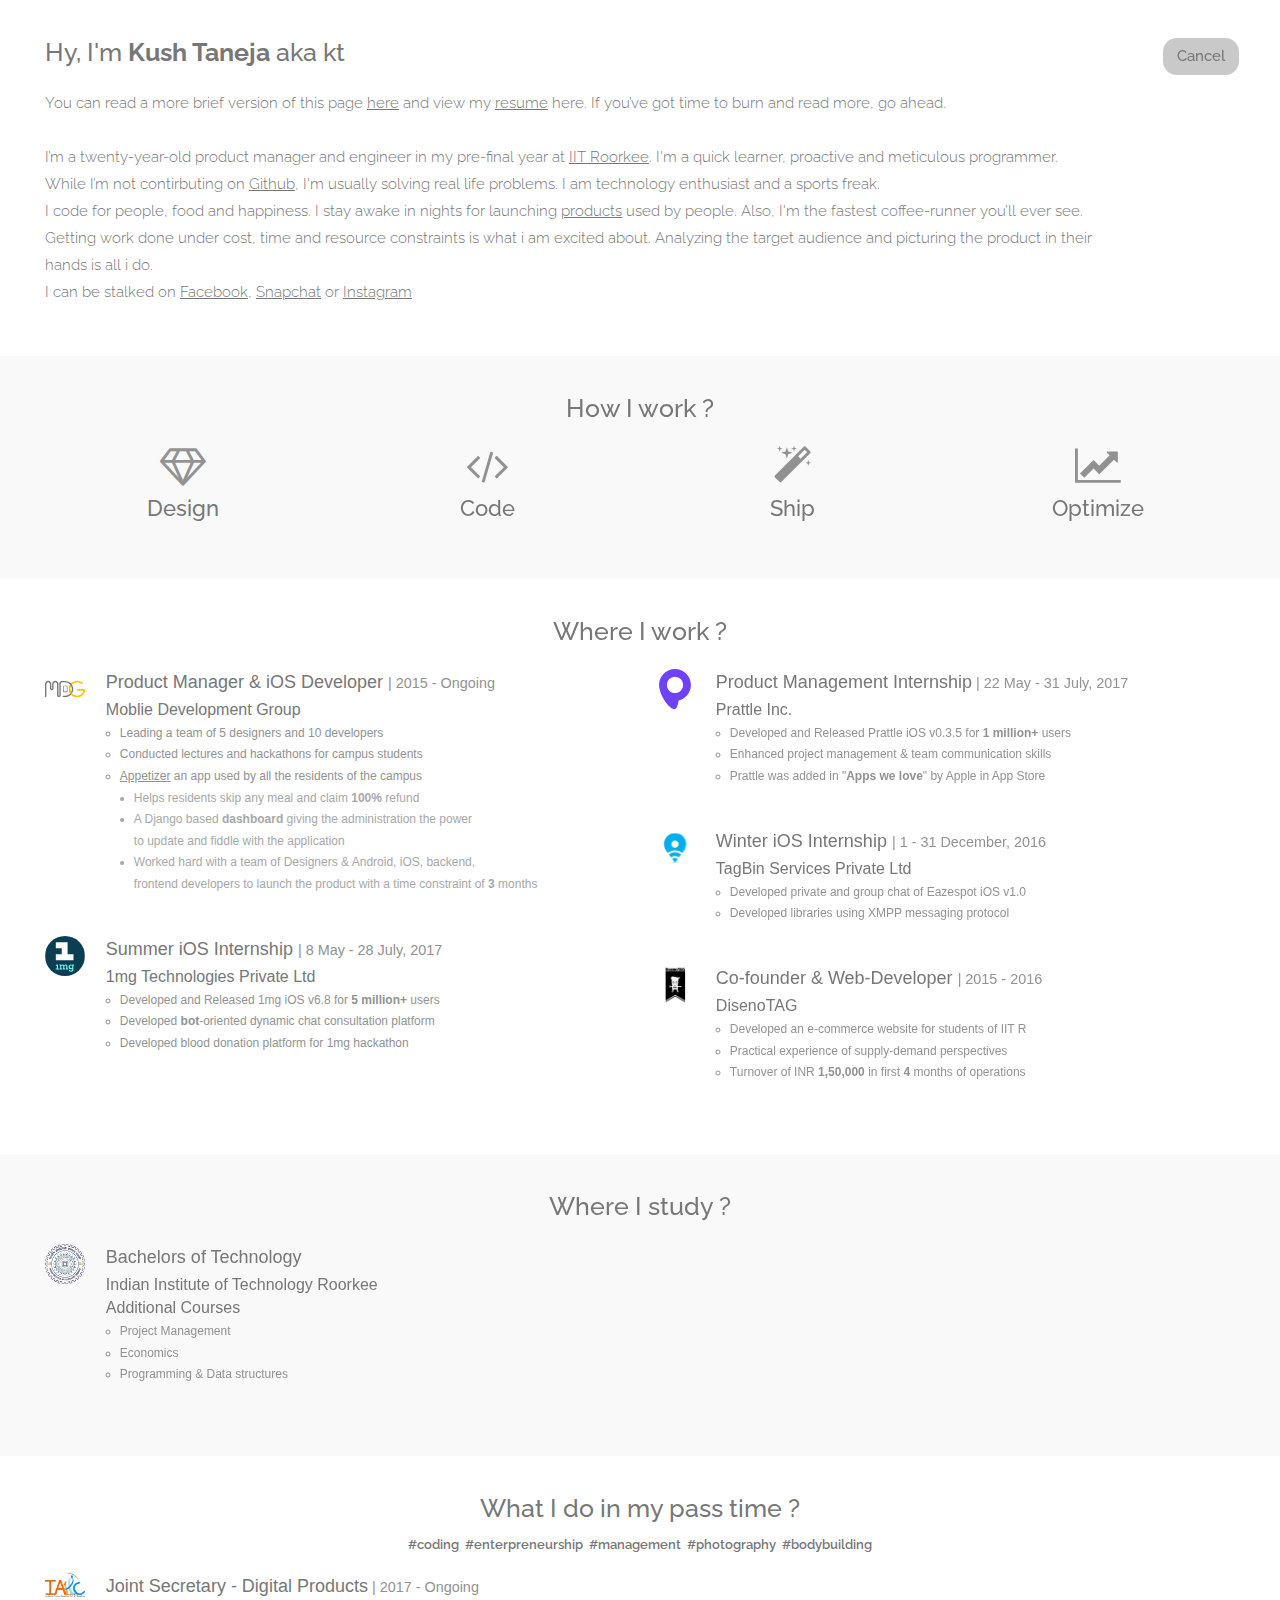
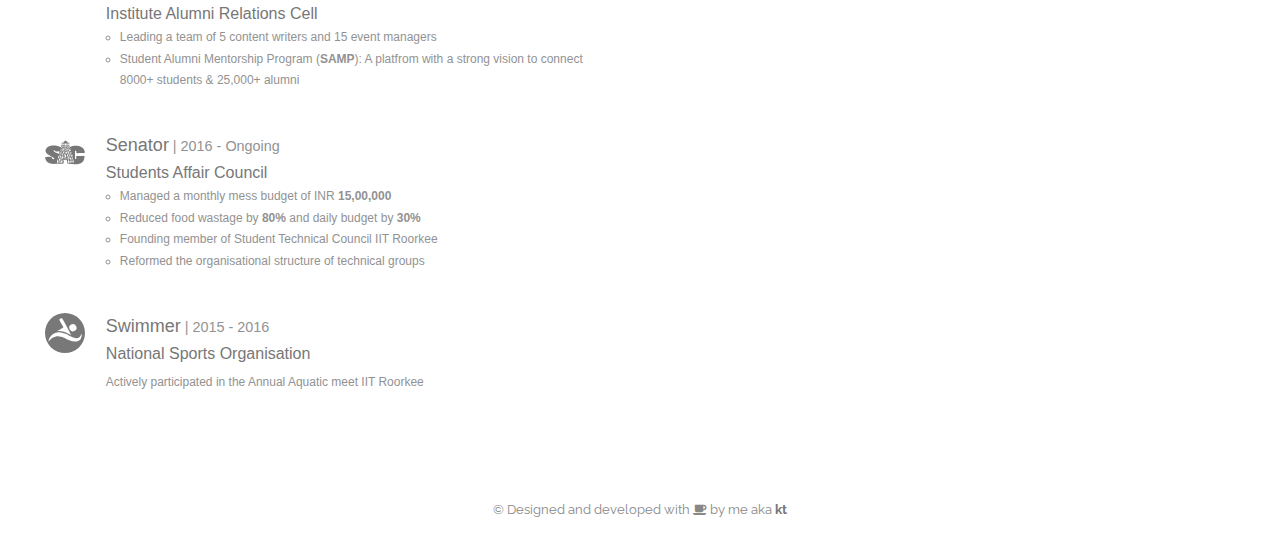
==== about.html @ 31b365f3 "spelling errors" ====
<!DOCTYPE html>
<html>
<head>
    <meta charset="utf-8">
    <meta http-equiv="X-UA-Compatible" content="IE=edge">
    <meta name="viewport" content="width=device-width, initial-scale=1">
    <meta name="author" content="Kush Taneja">
    <meta name="description" content="Entrepreneur | Product Manager | Coder">
    <meta property="og:title" content="Kush Taneja"/>
    <meta property="og:type" content="website">
    <meta property="og:url" content="http://kushtaneja.me">
    <meta property="og:image" content="favicon.png">
    <meta property="og:image:type" content="image/png">
    <meta property="og:image:width" content="300">
    <meta property="og:image:height" content="300">
    <meta property="og:description" content="A twenty-year-old product manager and engineer in my 5th semester at IIT Roorkee.">
    <meta property="og:site_name" content="@kushtaneja"/>
    <title>Kush Taneja - About </title>
    <!-- favicon -->
    <link href="favicon.png" rel=icon>

    <!-- web-fonts -->
    <link href="https://fonts.googleapis.com/css?family=Raleway:300,400,500,600,700" rel="stylesheet">
    <!-- font-awesome -->
    <link href="css/font-awesome.min.css" rel="stylesheet">

    <!-- Bootstrap -->
    <link href="css/bootstrap.min.css" rel="stylesheet">

    <!-- Style CSS -->
    <link href="css/style.css" rel="stylesheet">

    <!-- HTML5 shim and Respond.js for IE8 support of HTML5 elements and media queries -->
    <!-- WARNING: Respond.js doesn't work if you view the page via file:// -->
    <!--[if lt IE 9]>
    <script src="https://oss.maxcdn.com/html5shiv/3.7.2/html5shiv.min.js"></script>
    <script src="https://oss.maxcdn.com/respond/1.4.2/respond.min.js"></script>
    <![endif]-->
    <script>
  (function(i,s,o,g,r,a,m){i['GoogleAnalyticsObject']=r;i[r]=i[r]||function(){
  (i[r].q=i[r].q||[]).push(arguments)},i[r].l=1*new Date();a=s.createElement(o),
  m=s.getElementsByTagName(o)[0];a.async=1;a.src=g;m.parentNode.insertBefore(a,m)
  })(window,document,'script','https://www.google-analytics.com/analytics.js','ga');

  ga('create', 'UA-72044402-2', 'auto');
  ga('send', 'pageview');

</script>
</head>
<body id="page-top" data-spy="scroll" data-target=".navbar">
<div id="main-wrapper">
<!-- Page Preloader -->
<div id="preloader">
    <div id="status">
        <div class="status-mes"></div>
    </div>
</div>
<div class="right-col-block blocks">
<section class="intro section-wrapper">
    <div class="container-fluid">
        <div class="row">
            <div class="col-md-12">
                <div class="section-title">
                    <h2>Hy, I'm <b>Kush Taneja</b> aka kt</h2>
                </div>
            </div>
            <div class="col-md-11">
                 <p>
                  You can read a more brief version of this page <a href="https://about.me/kushtaneja" style="text-decoration: underline;" target="_blank">here</a> and view my <a href = "./kush_resume.pdf" style="text-decoration: underline;" target="_blank">resume</a> here. If you’ve got time to burn and read more, go ahead.<br><br>
                   I’m a twenty-year-old product manager and engineer in my pre-final year at <a href="https://www.iitr.ac.in/" style="text-decoration: underline;" target="_blank">IIT Roorkee</a>.
                   I'm a quick learner, proactive and meticulous programmer.<br>
                   While I’m not contirbuting on <a href="https://github.com/kushtaneja" style="text-decoration: underline;" target="_blank">Github</a>, I'm usually solving real life problems. I am technology enthusiast and a sports freak.<br>
                   I code for people, food and happiness.
                   I stay awake in nights for launching <a href="./products" style="text-decoration: underline;">products</a> used by people.
                   Also, I'm the fastest coffee-runner you’ll ever see.
                   <br>
                   Getting work done under cost, time and resource constraints is what i am excited about. Analyzing the target audience and picturing the product in their hands is all i do.<br>
                   I can be stalked on <a href="https://facebook.com/kushtaneja.me" style="text-decoration: underline;" target="_blank">Facebook</a>, <a href="https://www.snapchat.com/add/kush7264" style="text-decoration: underline;" target="_blank">Snapchat</a> or <a href="https://www.instagram.com/kt_kushtaneja" style="text-decoration: underline;" target="_blank">Instagram</a>
                </p>
<!--                 <ul class="social-icon">
                 <li><a href="kush_resume.pdf" target="_blank"><i class="fa fa-download" aria-hidden="true"></i></a>&nbsp; Resume</li>
                 </ul> -->
            </div>
            <div class="col-md-1" id ="nav">
            <div class="content text-center">
            <ul class="activitysheet" style="list-style: none;">
               <li style="border-radius: 14px;">
                 <a href="."><h4>Cancel</h4></a> 
                </li> 
            </ul>
        </div>
            </div>
        </div>
    </div>
</section>


<section class="expertise-wrapper section-wrapper gray-bg" id= "expertise">
    <div class="container-fluid text-center">
        <div class="row">
            <div class="col-md-12">
                <div class="section-title">
                    <h2>How I work ?</h2>
                </div>
            </div>
        </div>
        <!-- .row -->

        <div class="row">
            <div class="col-md-3">
                <div class="expertise-item">
                    <span><i class="fa fa-diamond" aria-hidden="true"></i></span>
                    <h3>Design</h3>
                </div>
            </div>
            <div class="col-md-3">
                <div class="expertise-item">
                    <span><i class="fa fa-code" aria-hidden="true"></i></span>
                    <h3>Code</h3>
                </div>
            </div>
            <div class="col-md-3">
                <div class="expertise-item">
                    <span><i class="fa fa-magic" aria-hidden="true"></i></span>
                    <h3>Ship</h3>
                </div>
            </div>
            <div class="col-md-3">
                <div class="expertise-item">
                    <span><i class="fa fa-line-chart" aria-hidden="true"></i></span>
                    <h3>Optimize</h3>
                </div>
            </div>
        </div>
    </div>
    <!--.container-fluid-->
</section>
<!-- .expertise-wrapper -->
 
<section class="section-wrapper section-experience" id="experience">
    <div class="container-fluid">
        <div class="row">
            <div class="col-md-12">
                <div class="section-title text-center">
                <h2>Where I work ?</h2>
                </div>
            </div>
        </div>
        <!--.row-->
        <div class="row">
            <div class="col-md-6">
                <div class="content-item">
                    <div class="row">
                    <div class="col-md-1">
                    <a href="https://mdg.sdslabs.co/" target="_blank"><img src="img/mdg.svg" /></a>
                    </div>
                    <div class="col-md-10">
                    <h2>Product Manager & iOS Developer <small> | 2015 - Ongoing</small></h2>
                    <h3><a href="https://mdg.sdslabs.co/" target="_blank">Moblie Development Group</a></h3>
                    <small>
                    <ul>
                     <li>Leading a team of 5 designers and 10 developers</li>
                     <li>Conducted lectures and hackathons for campus students</li>
                     <li><a href="https://mess.iitr.ac.in/" target="_blank" style="text-decoration: underline;">Appetizer</a> an app used by all the residents of the campus
                      <small>
                        <ul style="list-style: disc;">
                         <li>Helps residents skip any meal and claim <b>100%</b> refund</li>
                         <li>A Django based <b>dashboard</b> giving the administration the power<br>to update and fiddle with the application</li>
                         <li>Worked hard with a team of Designers & Android, iOS, backend,<br>frontend developers to launch the product with a time constraint of <b>3</b> months</li>    
                        </ul>
                      </small>
                     </li>      
                    </ul>
                    </small>
                 </div>
                    </div>
                </div>
                <!-- .experience-item -->
                   <div class="content-item">
                   <div class="row">
                    <div class="col-md-1">
                    <a href="https://www.1mg.com/" target="_blank"><img src="img/1mg.svg" style="border-radius: 50%;" /></a>
                    </div>
                    <div class="col-md-10">
                    <h2>Summer iOS Internship <small> | 8 May - 28 July, 2017</small></h2> 
                    <h3><a href="https://www.1mg.com/" target="_blank">1mg Technologies Private Ltd</a></h3>
                    <small>
                    <ul>
                     <li>Developed and Released 1mg iOS v6.8 for <b>5 million+</b> users</li>
                     <li>Developed <b>bot</b>-oriented dynamic chat consultation platform</li>
                     <li>Developed blood donation platform for 1mg hackathon</li>  
                    </ul>
                    </small>
                    </div>
                    </div>
                </div>
                <!-- .experience-item -->
            </div>
            <div class="col-md-6">
                <div class="content-item">
                    <div class="row">
                    <div class="col-md-1">
                    <a href="http://letsprattle.com/" target="_blank"><img src="img/prattle.svg" /></a>
                    </div>
                    <div class="col-md-10">
                    <h2>Product Management Internship<small> | 22 May - 31 July, 2017</small></h2> 
                    <h3><a href="http://letsprattle.com/" target="_blank">Prattle Inc.</a></h3>
                    <small>
                    <ul>
                     <li>Developed and Released Prattle iOS v0.3.5 for <b>1 million+</b> users</li>
                     <li>Enhanced project management & team communication skills</li>
                     <li>Prattle was added in "<b>Apps we love</b>" by Apple in App Store</li>  
                    </ul>
                    </small>
                    </div>
                    </div>
                </div>
                <!-- .experience-item -->
                     <div class="content-item">
                    <div class="row">
                    <div class="col-md-1">
                    <a href="https://tagbin.in/" target="_blank"><img src="img/tagbin.svg" /></a>
                    </div>
                    <div class="col-md-10">
                    <h2>Winter iOS Internship <small> | 1 - 31 December, 2016</small></h2> 
                    <h3><a href="https://tagbin.in/" target="_blank">TagBin Services Private Ltd</a></h3>
                    <small>
                    <ul>
                     <li>Developed private and group chat of Eazespot iOS v1.0</li>
                     <li>Developed libraries using XMPP messaging protocol</li>
                    </ul>
                    </small>
                    </div>
                    </div>
                </div>
                <!-- .experience-item -->
                   <div class="content-item">
                    <div class="row">
                    <div class="col-md-1">
                    <a href="https://www.facebook.com/DisenoTAG/" target="_blank"><img src="img/disenotag.png" /></a>
                    </div>
                    <div class="col-md-10">
                    <h2>Co-founder & Web-Developer <small> | 2015 - 2016</small></h2> 
                    <h3><a href="https://www.facebook.com/DisenoTAG/" target="_blank">DisenoTAG</a></h3>
                    <small>
                    <ul>
                     <li>Developed an e-commerce website for students of IIT R</li>
                     <li>Practical experience of supply-demand perspectives</li>
                     <li>Turnover of INR <b>1,50,000</b> in first <b>4</b> months of operations</li>
                    </ul>
                    </small>
                    </div>
                    </div>
                </div>
                <!-- .experience-item -->
            </div>
        </div>
        <!--.row-->
    </div>
    <!-- .container-fluid -->

</section>
<!-- .section-experience -->

<section class="section-wrapper section-education gray-bg">
    <div class="container-fluid">
        <div class="row">
            <div class="col-md-12">
                <div class="section-title expertise text-center"><h2>Where I study ?</h2></div>
            </div>
        </div>
        <div class="row">
            <div class="col-md-6">
                <div class="content-item">
                    <div class="row">
                    <div class="col-md-1">
                    <a href="https://www.iitr.ac.in/" target="_blank"><img src="img/iitr.png"/></a>
                    </div>
                    <div class="col-md-10">
                    <h2>Bachelors of Technology</h2> 
                    <h3><a href="https://www.iitr.ac.in/" target="_blank">Indian Institute of Technology Roorkee</a></h3>
                    <h3 style="font-weight: 400;">Additional Courses</h3>
                    <small>
                    <ul>
                     <li>Project Management</li>
                     <li>Economics</li>
                     <li>Programming & Data structures</li>
                    </ul>
                    </small>
                    </div>
                    </div>
                </div>
            </div>
            <div class="col-md-6"></div>
        </div>
        <!--.row-->
    </div>
    <!-- .container-fluid -->

</section>
<!-- .section-education -->

<section class="section-wrapper section-experience" id="experience">
    <div class="container-fluid">
        <div class="row">
            <div class="col-md-12">
                <div class="section-title expertise text-center">
                <h2 style="margin-bottom: 0px;">What I do in my pass time ?</h2>
                <small style="font-weight: 600;">#coding&nbsp;&nbsp;#enterpreneurship&nbsp;&nbsp;#management&nbsp;&nbsp;#photography&nbsp;&nbsp;#bodybuilding</small>
                </div>

            </div>
        </div>

        <!--.row-->
        <div class="row">
            <div class="col-md-6">
                <div class="content-item">
                    <div class="row">
                    <div class="col-md-1">
                    <a href="https://www.facebook.com/IARC.IITR/" target="_blank"><img src="img/iarc.png" style="width: 40px; height: 24px;" /></a>
                    </div>
                    <div class="col-md-10">
                    <h2>Joint Secretary - Digital Products<small> | 2017 - Ongoing</small></h2>
                    <h3><a href="https://www.facebook.com/IARC.IITR/" target="_blank">Institute Alumni Relations Cell</a></h3>
                    <small>
                    <ul>
                     <li>Leading a team of 5 content writers and 15 event managers</li>
                     <li><a href="https://alumni.iitr.ac.in/samp/" target="_blank">Student Alumni Mentorship Program (<b>SAMP</b>)</a>: A platfrom with a strong vision to connect 8000+ students & 25,000+ alumni</li>   
                    </ul>
                    </small>
                 </div>
                 </div>
                </div>
            </div>
            <div class="col-md-6"></div>
        </div>
        <div class="row">
            <div class="col-md-6">
                <!-- .experience-item -->
                <div class="content-item">
                    <div class="row">
                    <div class="col-md-1">
                    <a href="https://www.facebook.com/saciitroorkee/" target="_blank"><img src="img/sac.svg" /></a>
                    </div>
                    <div class="col-md-10">
                    <h2>Senator<small> | 2016 - Ongoing</small></h2> 
                    <h3><a href="https://www.facebook.com/saciitroorkee/" target="_blank">Students Affair Council</a></h3>
                    <small>
                    <ul>
                     <li>Managed a monthly mess budget of INR <b>15,00,000</b></li>
                     <li>Reduced food wastage by <b>80%</b> and daily budget by <b>30%</b></li>
                     <li>Founding member of Student Technical Council IIT Roorkee</li>  
                     <li>Reformed the organisational structure of technical groups</li>
                    </ul>
                    </small>
                    </div>
                    </div>
                </div>
            </div>
            <div class="col-md-6"></div>
        </div>
            <div class="row">
            <div class="col-md-6">
                <!-- .experience-item -->
                   <div class="content-item">
                   <div class="row">
                    <div class="col-md-1">
                    <img src="img/swim.svg" />
                    </div>
                    <div class="col-md-10">
                    <h2>Swimmer<small> | 2015 - 2016</small></h2> 
                    <h3>National Sports Organisation</h3>
                    <small>
                     Actively participated in the Annual Aquatic meet IIT Roorkee
                    </small>
                    </div>
                    </div>
                </div>
            </div>
            <div class="col-md-6"></div>
        </div>
           <!--.row-->
                <!-- .experience-item -->
     
    </div>
    <!-- .container-fluid -->

</section>
<!-- .section-cocurricular -->
<footer class="footer">
    <div class="copyright-section text-center">
        <div class="container-fluid">
            <div class="row">
                <div class="col-md-12">
                    <div class="copytext">&copy; Designed and developed with <i class="fa fa-coffee"></i> by me aka <b><a
                            href=".">kt</b></a>
                            </div>
                </div>
            </div>
            <!--.row-->
        </div>
        <!-- .container-fluid -->
    </div>
    <!-- .copyright-section -->
</footer>
<!-- .footer -->
</div>
<!-- .right-col-block -->
</div>
<!-- .columns-block -->
</div>
<!-- #main-wrapper -->

<!-- jquery -->
<script src="js/jquery-2.1.4.min.js"></script>

<!-- Bootstrap -->
<script src="js/bootstrap.min.js"></script>
<script src="js/scripts.js"></script>
</body>
</html>
---- css/style.css ----
/*
Template Name: Online CV
Description: HTML5 / CSS3 One Page
Version: 1.0
Author: themehippo.com
*/

/*------------------------------------------------------------------
# [Color codes]

# Body  (text): #3a4750
# Heading Color #444444
# Theme Color (link color) #82b541
# Mid grey (sub header) #f4f4f4
# Background Color #ffffff
# -------------------------------------------------------------------*/

body {
    /*font-family : 'Hind', sans-serif;*/
    font-family: 'Raleway', Helvetica, Arial, sans-serif;
    font-size   : 15px;
    line-height : 1.8em;
    color       : #777;
    font-weight : 300;
    background  : #ffffff;
    }

/* --------------------------------------
 * Global Typography
 *------------------------------------------*/

h1, h2, h3, h4, h5, h6 {
    margin : 0 0 15px;
    color  : #777;
    }

h1 {
    font-size   : 26px;
    line-height : 1.8em;
    font-weight : 700;
    }

h2 {
    font-size   : 18px;
    line-height : 1.8em;
    /*font-weight : 700;*/
    }

h3 {
    font-size   : 16px;
    line-height : 1.8em;
    font-weight : 500;
    }

h4 {
    font-size   : 15px;
    line-height : 1.8em;
    font-weight : 500;
    }

h5 {
    font-size   : 15px;
    line-height : 1.5em;
    font-weight : 500;
    }

h6 {
    font-size   : 15px;
    line-height : 1.5em;
    }

/* --------------------------------------
 * LINK STYLE
 *------------------------------------------*/
a {
    color              : #777;
    text-decoration    : none;
    -webkit-transition : all 0.3s ease 0s;
    -moz-transition    : all 0.3s ease 0s;
    -o-transition      : all 0.3s ease 0s;
    transition         : all 0.3s ease 0s;
    cursor: pointer;
    }

a,
a:active,
a:focus,
a:active {
    text-decoration : none;
    outline         : none
    }

a:hover,
a:focus {
    text-decoration : underline;
    color           : #777;
    }

p {
    margin-bottom : 20px;
    }

ul {
    margin     : 0;
    padding    : 0;
    list-style : none;
    }

/*------------------
 * Button Style
 *------------------*/
.btn {
    padding        : 14px 30px 11px;
    margin-bottom  : 0;
    font-size      : 14px;
    font-weight    : 500;
    border-radius  : 0;
    border         : 0;
    text-transform : uppercase;
    }

.btn-lg {
    font-weight : 700;
    font-size   : 24px;
    padding     : 15px 30px;
    }

/*btn-primary*/
.btn-primary {
    background-color : #2a54f5;
    }

.btn-primary:hover,
.btn-primary:focus,
.btn-primary:active:focus {
    background : #1e3eb5;
    }

/*btn-default*/
.btn-default {
    color            : #2a54f5;
    background-color : transparent;
    border           : 2px solid #2a54f5;
    }

.btn-default:hover,
.btn-default:focus,
.btn-default:active:focus {
    background   : #2a54f5;
    color        : #ffffff;
    border-color : #2a54f5;
    }

button:focus,
.btn:focus,
.btn:active:focus {
    outline : none;
    }

/* --------------------
 * Column Block
 * -------------------*/

.columns-block {
    flex-wrap         : wrap;
    display           : -webkit-box;
    display           : -moz-box;
    display           : -ms-flexbox;
    display           : -webkit-flex;
    display           : flex;
    -webkit-flex-flow : row wrap;
    justify-content   : space-around;
    }

.blocks {
    box-sizing : border-box;
    }

.left-col-block {
    width      : 100%;
    text-align : center;
    overflow   : hidden;
    position   : fixed;
    left       : 0;
    }

.right-col-block {
    width      : 100%;
    position   : absolute;
    right      : 0;
    }

@media (max-width : 600px) {
    .left-col-block {
        width    : 100%;
        position : relative;
        }

    .right-col-block {
        width      : 100%;
        position   : relative;
        box-shadow : none;
        }
    }

/* --------------------
 * Section Background
 * -------------------*/

.gray-bg {
    background-color : #f9f9f9;
    }

/* --------------------
 *  main Wrapper
 * -------------------*/
#main-wrapper {
    background : #ffffff;
    overflow   : hidden;
    }

/*-------------------
 * Section Wrapper
 *-------------------*/
.section-wrapper {
    padding : 30px;
    }

@media (max-width : 480px) {
    .section-wrapper {
        padding : 30px 20px;
        }
    }

#nav {

        margin: 0px;
        top: 4%;
        position: fixed;
        right: 2%;
}

#nav a:hover, a:active {
    text-decoration: none;
}
#nav h4 {
    padding: 5px;
}

@media (max-width : 600px) {

    #products {
      margin-top: 30px;

    }
}
/*---------------------------
* Section Title
*---------------------------*/
.section-title {
    margin-bottom : 15px;
}

.section-title h2 {
    margin-bottom : 5px;
    /*font-weight: 500;*/
    color:  #777;
    font-size: 25px;
}

/*-----------------------------
 * NAVIGATION & HEADER STYLE
 *-------------------------------*/

.header {
    padding        : 0;
    margin         : 0;
    height         : 100vh;
    vertical-align : middle;
    position       : relative;
    }

.header .profile-img {
    position            : absolute;
    top                 : 0;
    left                : 0;
    z-index             : -1;
    width               : 100%;
    height              : 100%;
    background-image    : url(../img/4.jpg);
    background-size     : cover;
    background-position : center top;
    background-color: black;
    }

.header .profile-img:before {
    content    : "";
    position   : absolute;
    left       : 0;
    top        : 0;
    right      : 0;
    bottom     : 0;
    }

.activitysheet li {
    background-color: rgba(119, 119, 119, 0.4);
    margin: 2px auto;
} 
.activitysheet li a:hover, a:focus, a:active {
    text-decoration: none;
}

.header .content {
    position: absolute;
    top: 30%;
    right: 5%;
    width: 16%;
    margin: 10px auto;
    }

.header .content h1 {
    margin: 0;
    padding-top: 5px;
    line-height: 1.1em;
    padding-bottom: 2px;
    font-weight: 700;
    font-size: 24px;
    color: rgba(255, 255, 255, 0.65);
    }

    .header .content h2 {
    margin: 0px;
    font-size: 20px;
    line-height: 1.8em;
    margin: 0px;
    color: rgba(255, 255, 255, 0.65);
    }

.header .content p {
    font-size : 15px;
    font-weight: 500;
    text-decoration: none;
    color: #999;
    }

.header .btn {
    margin-top : 40px;
    }

.header .content .social-icon {
    margin  : 0;
    padding : 0;
    padding-top: 10px;
    padding-bottom: 10px;
    display : block;
    }

.header .content .social-icon li {
    display : inline-block;
    margin  : 0 2px;
    background-color: transparent;
    }

.social-icon li a {
    display: inline-block;
    width: 34px;
    height: 34px;
    text-align: center;
    border-radius: 100%;
    color: #777;
    border: 2px solid rgba(255, 255, 255, 0.65);
    padding: 2px;
    color: rgba(255, 255, 255, 0.65);
    }

.social-icon li a:hover {
    border-color : white;
    cursor: pointer;
    color: white;

    }

    #cb {
        font-size: 15px; 
        float: left;
    }

@media (max-width : 600px) {
    .header .profile-img {
        z-index : 1;
        }

    .header .content {
        z-index : 2;
        width: auto;
        }

        #cb {
        float: none;
        }

    .header .content {
    position: absolute;
    top: 30%;
    bottom: auto;
    left: 10%;
    width: 80%;
    height: 80%;
    margin: 10px auto;
    }

    .header .profile-img {
    background-image    : url(../img/5.jpg);
    }
    }

/*-------------------
 * Intro
 *-------------------*/

.intro {
    }

/*-------------------
 * Expertise
 *-------------------*/
.expertise-item {
    margin-bottom : 20px;
    }

.expertise-item h3 {
    margin-bottom : 5px;
    font-size: 22px;
    }

#expertise i.fa {
    color: rgba(119, 119, 119, 0.8);
    font-size: 4rem;
}
 
 #products img {
    width: 100%;
    height: 100%;
    margin-bottom: 10px;
 }
 #products h1 {
    font-weight: 500;
    font-size: 30px;
 }

 #samp {
    -moz-border-radius: 25px; border-radius: 25px; -webkit-box-shadow: rgba(0,0,0,0.6) 0px 0px 4px; -moz-box-shadow: rgba(0,0,0,0.6) 0px 0px 4px;
 }
 #setup p {
    margin: 0px;
 }

 #setup ul {
    list-style: disc;
    padding-left: 14px;
    font-size: 14px;
  }
  #setup h2 {
    font-size: 25px;
  }
  #setup h1 {
    font-size: 30px;
    font-weight: 500;
  }
 #setup .section-title {
    margin-bottom: 0px;
 }

 @media (max-width : 600px) {

 #products img {
    width: 30%;
    height: 30%;
 }
 .section-title {
    margin-top: 30px;
 }

 #samp {
    -moz-border-radius: 9px; -webkit-box-shadow: rgba(0,0,0,0.6) 0px 0px 4px; -moz-box-shadow: rgba(0,0,0,0.6) 0px 0px 4px;
 }
}
/*-------------------
 * Skills Progressbar
 *-------------------*/

.progress-item {
    position : relative;
    }

.progress-item .progress-title {
    font-size     : 15px;
    font-weight   : 400;
    display       : inline-block;
    margin-bottom : 5px;
    }

.progress-item .progress {
    height        : 4px;
    box-shadow    : none;
    border-radius : 5px;
    }

.progress-item .progress-bar {
    background-color : #2a54f5;
    box-shadow       : none;
    text-align       : right;
    }

.progress-item .progress-percent {
    font-size        : 10px;
    background-color : #313131;
    position         : absolute;
    top              : 5px;
    padding          : 0 8px;
    border-radius    : 3px;
    }

.progress-item .progress-percent::before {
    content      : "";
    position     : absolute;
    left         : 0;
    bottom       : -4px;
    border-top   : 6px solid #313131;
    border-right : 8px solid transparent;
    }

/*-------------------
 * Portfolio
 *-------------------*/

.portfolio-item {
    position      : relative;
    display       : block;
    margin-bottom : 30px;
    }

.portfolio-item .portfolio-thumb img {
    height    : auto;
    display   : block;
    max-width : 100%;
    }

.portfolio-item .portfolio-info {
    position   : absolute;
    bottom     : 0;
    padding    : 30px 15px 5px;
    width      : 100%;
    background : -webkit-linear-gradient(
            top,
            transparent 0%,
            rgba(0, 0, 0, 0.5) 100%
    );
    }

.portfolio-item .portfolio-info h3 {
    margin      : 0;
    line-height : 1;
    color       : #ffffff;
    }

.portfolio-item .portfolio-info small {
    color : #ffffff;
    }

.portfolio-item:hover .portfolio-info {
    background : -webkit-linear-gradient(
            top,
            transparent 0%,
            rgba(42, 84, 245, 0.5) 100%
    );
    }

/*-------------------
 * Content Item
 *-------------------*/

.content-item {
    margin-bottom : 40px;
    font-family: Helvetica;
    }

.content-item h2 {
    margin: 0 0 4px;
    line-height: 1.5em;
}

.content-item h3 {
    margin         : 0 0 4px;
    line-height    : 1.2;
    font-weight: 300;
}

.content-item h4 {
    line-height : 1;
    margin      : 0 0 4px;
    opacity: 0.8;
    }

.content-item small {
    color : #777;
    opacity: 0.8;
    font-size: 80%;
    }
    
.content-item ul {
    list-style: circle;
    line-height: 1.8em;
    font-size: 12px;
    padding-left: 14px;
 }

 .content-item img {
    font-size: 4rem; 
    color: #777;
    margin-bottom: 10px;
    width: 40px;
    height: 40px;
 }

 .content-item a {
    cursor: pointer;
 }
 .content-item .col-md-10 {
    margin-left: 10px;
 }

/*-------------------
 * Contact
 *-------------------*/

.feedback-form {
    margin-top : 50px;
    }

/*-------------------
 * Form Style
 *-------------------*/
.form-control {
    height        : 50px;
    padding       : 0 20px;
    font-size     : 13px;
    line-height   : 50px;
    color         : #969595;
    border        : 1px solid #cccccc;
    border-radius : 0;
    box-shadow    : none;
    box-sizing    : border-box;
    }

.form-control:focus,
.form-control:active {
    box-shadow : none;
    }

/* --------------------------------------------
 *   Footer
 *---------------------------------------------- */

/* Copyright */

.footer {
    padding : 30px 50px;
    }

.footer .copyright-section {
    font-size : 13px;
    color     : #888888;

    }

.footer .copyright-section .copytext {
    font-weight : 400;
    display     : block;
    }

@media (max-width : 480px) {
    .footer {
        padding : 10px 20px;
        }
    }

/* ====================
 * Preloader
 * ====================*/
#preloader {
    background : #fff;
    bottom     : 0;
    left       : 0;
    position   : fixed;
    right      : 0;
    top        : 0;
    z-index    : 9999;
    }

#status,
.status-mes {
    background-image    : url(../img/puff.svg);
    background-position : center;
    background-repeat   : no-repeat;
    height              : 50px;
    left                : 50%;
    margin              : -25px 0 0 -25px;
    position            : absolute;
    top                 : 50%;
    width               : 50px;
    }

.status-mes {
    background : none;
    left       : 0;
    margin     : 0;
    text-align : center;
    top        : 65%;
    }
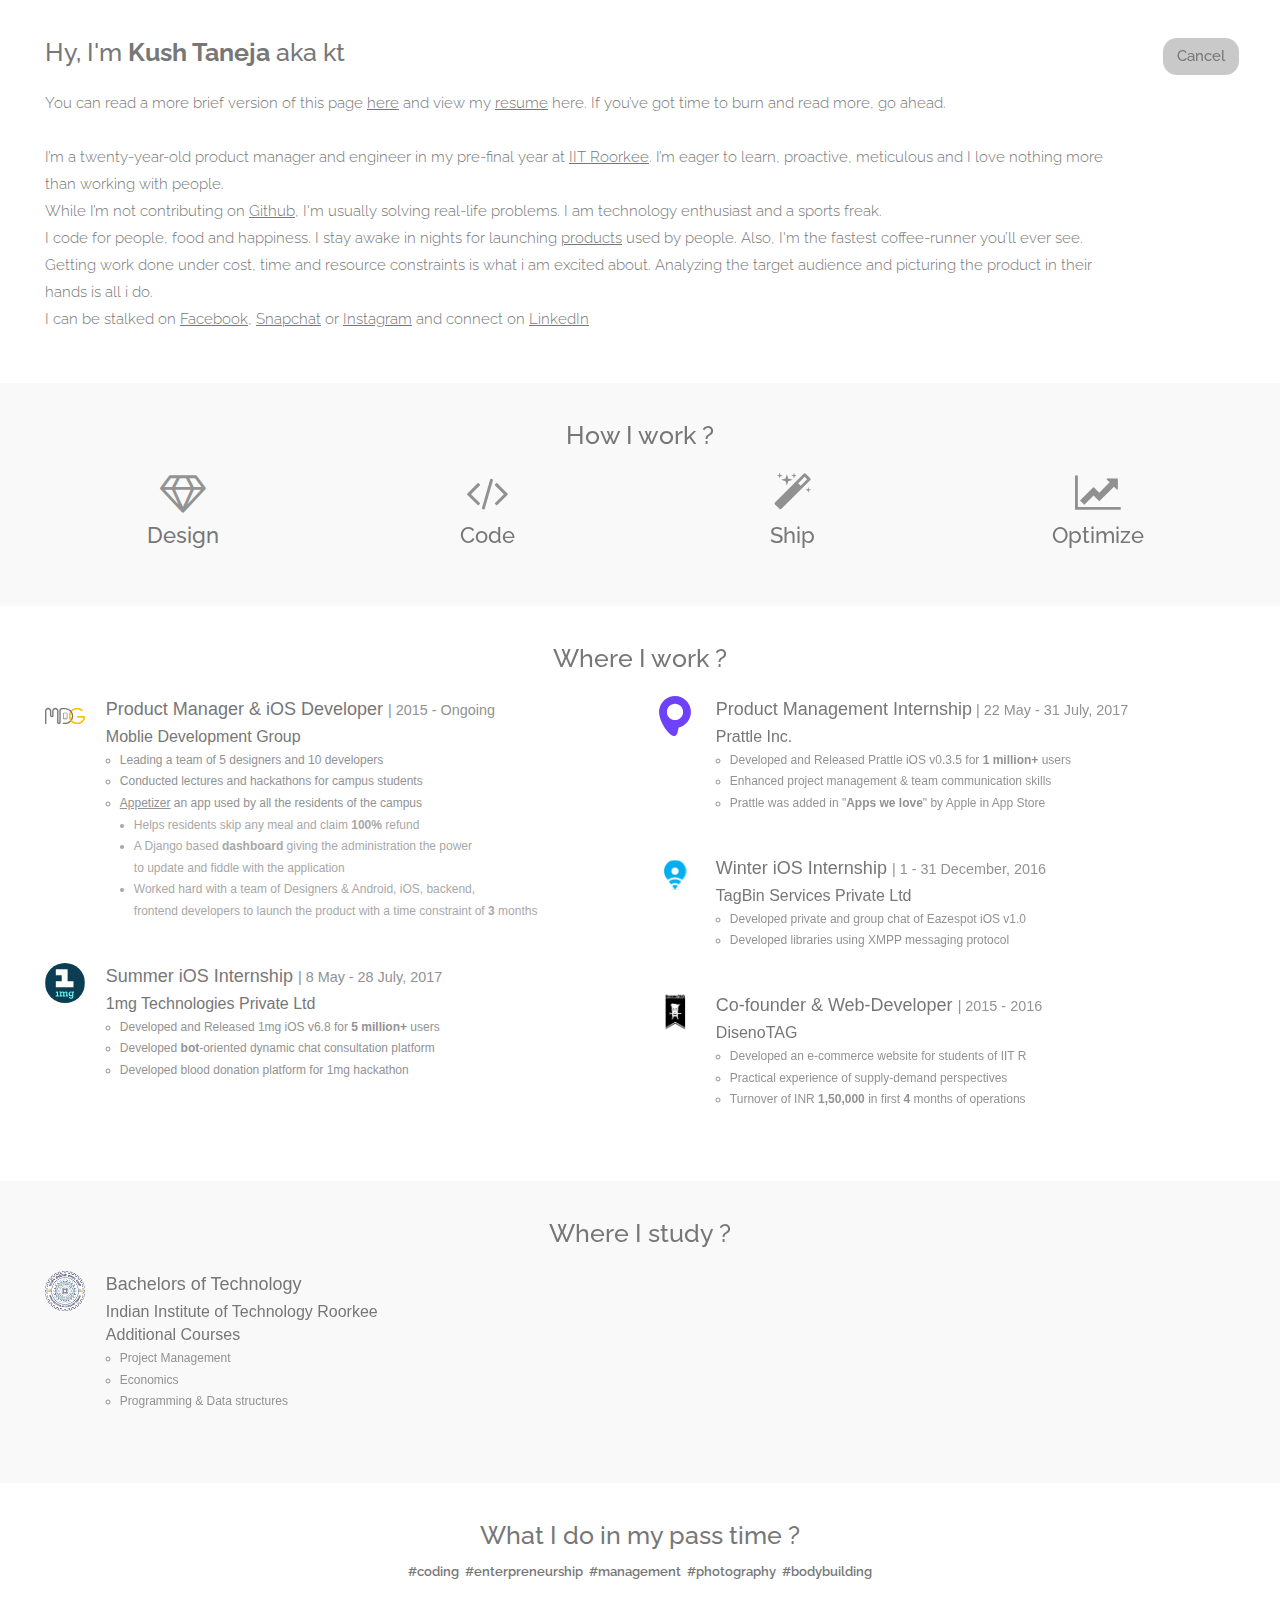
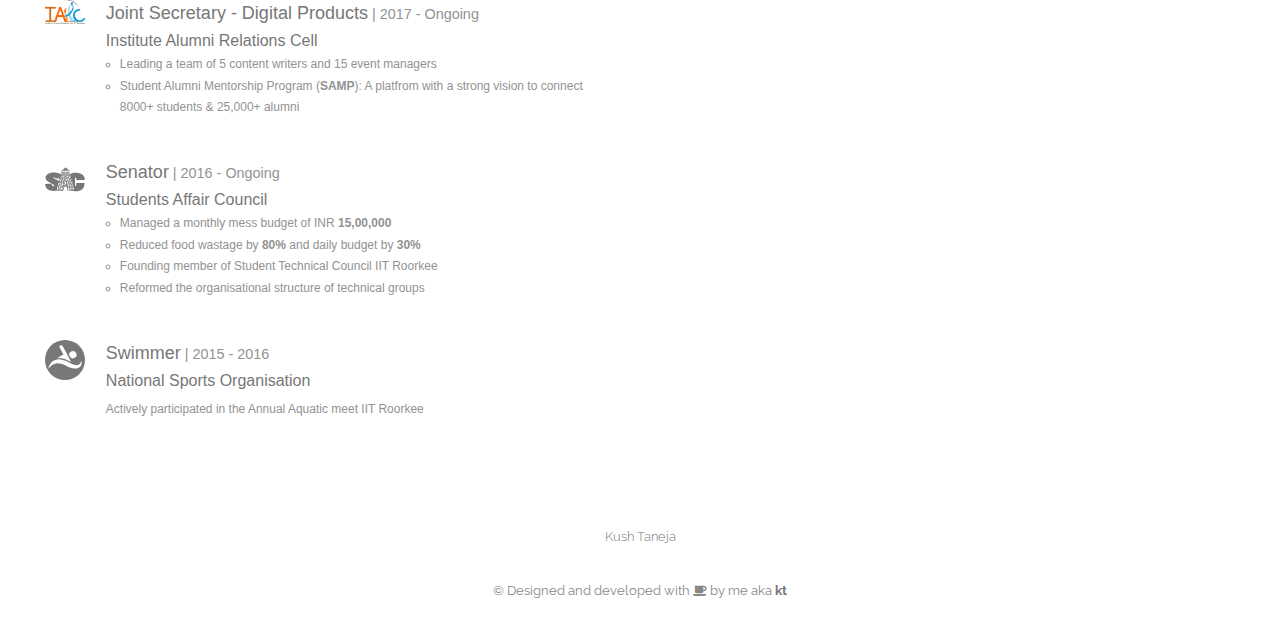
==== commit dd8d4c68: "Added LinkedIn Profile badge" ====
--- a/about.html
+++ b/about.html
@@ -13,7 +13,7 @@
     <meta property="og:image:type" content="image/png">
     <meta property="og:image:width" content="300">
     <meta property="og:image:height" content="300">
-    <meta property="og:description" content="A twenty-year-old product manager and engineer in my 5th semester at IIT Roorkee.">
+    <meta property="og:description" content="A twenty-year-old product manager and engineer in my pre-final year at IIT Roorkee.">
     <meta property="og:site_name" content="@kushtaneja"/>
     <title>Kush Taneja - About </title>
     <!-- favicon -->
@@ -68,14 +68,14 @@
                  <p>
                   You can read a more brief version of this page <a href="https://about.me/kushtaneja" style="text-decoration: underline;" target="_blank">here</a> and view my <a href = "./kush_resume.pdf" style="text-decoration: underline;" target="_blank">resume</a> here. If you’ve got time to burn and read more, go ahead.<br><br>
                    I’m a twenty-year-old product manager and engineer in my pre-final year at <a href="https://www.iitr.ac.in/" style="text-decoration: underline;" target="_blank">IIT Roorkee</a>.
-                   I'm a quick learner, proactive and meticulous programmer.<br>
-                   While I’m not contirbuting on <a href="https://github.com/kushtaneja" style="text-decoration: underline;" target="_blank">Github</a>, I'm usually solving real life problems. I am technology enthusiast and a sports freak.<br>
+                   I’m eager to learn, proactive, meticulous and I love nothing more than working with people.<br>
+                   While I’m not contributing on <a href="https://github.com/kushtaneja" style="text-decoration: underline;" target="_blank">Github</a>, I'm usually solving real-life problems. I am technology enthusiast and a sports freak.<br>
                    I code for people, food and happiness.
                    I stay awake in nights for launching <a href="./products" style="text-decoration: underline;">products</a> used by people.
                    Also, I'm the fastest coffee-runner you’ll ever see.
                    <br>
                    Getting work done under cost, time and resource constraints is what i am excited about. Analyzing the target audience and picturing the product in their hands is all i do.<br>
-                   I can be stalked on <a href="https://facebook.com/kushtaneja.me" style="text-decoration: underline;" target="_blank">Facebook</a>, <a href="https://www.snapchat.com/add/kush7264" style="text-decoration: underline;" target="_blank">Snapchat</a> or <a href="https://www.instagram.com/kt_kushtaneja" style="text-decoration: underline;" target="_blank">Instagram</a>
+                   I can be stalked on <a href="https://facebook.com/kushtaneja.me" style="text-decoration: underline;" target="_blank">Facebook</a>, <a href="https://www.snapchat.com/add/kush7264" style="text-decoration: underline;" target="_blank">Snapchat</a> or <a href="https://www.instagram.com/kt_kushtaneja" style="text-decoration: underline;" target="_blank">Instagram</a> and connect on <a href="https://br.linkedin.com/in/kushtaneja" style="text-decoration: underline;" target="_blank">LinkedIn</a>
                 </p>
 <!--                 <ul class="social-icon">
                  <li><a href="kush_resume.pdf" target="_blank"><i class="fa fa-download" aria-hidden="true"></i></a>&nbsp; Resume</li>
@@ -393,6 +393,7 @@
         <div class="container-fluid">
             <div class="row">
                 <div class="col-md-12">
+                    <div class="LI-profile-badge"  data-version="v1" data-size="large" data-locale="en_US" data-type="horizontal" data-theme="light" data-vanity="kushtaneja"><a class="LI-simple-link" href='https://in.linkedin.com/in/kushtaneja?trk=profile-badge'>Kush Taneja</a></div> <br>
                     <div class="copytext">&copy; Designed and developed with <i class="fa fa-coffee"></i> by me aka <b><a
                             href=".">kt</b></a>
                             </div>
@@ -412,6 +413,8 @@
 </div>
 <!-- #main-wrapper -->
 
+<script type="text/javascript" src="https://platform.linkedin.com/badges/js/profile.js" async defer></script>
+
 <!-- jquery -->
 <script src="js/jquery-2.1.4.min.js"></script>
 
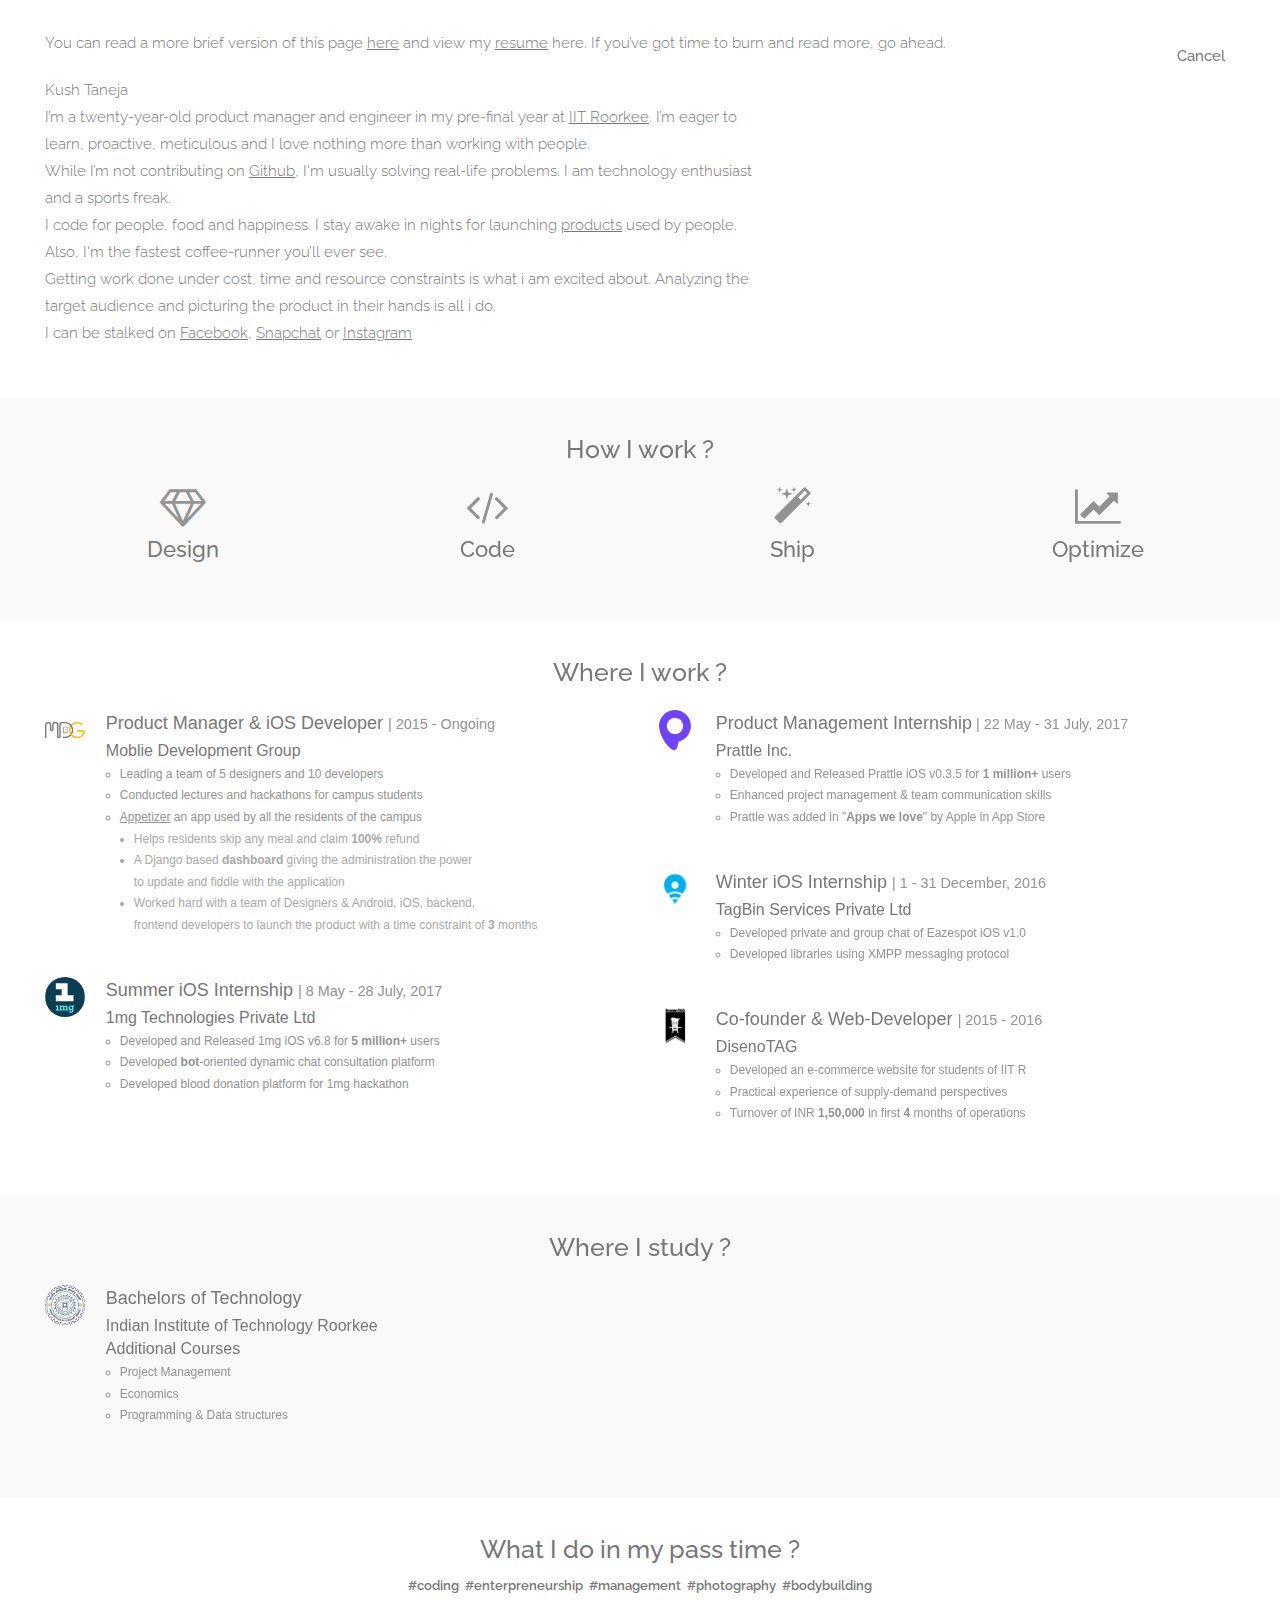
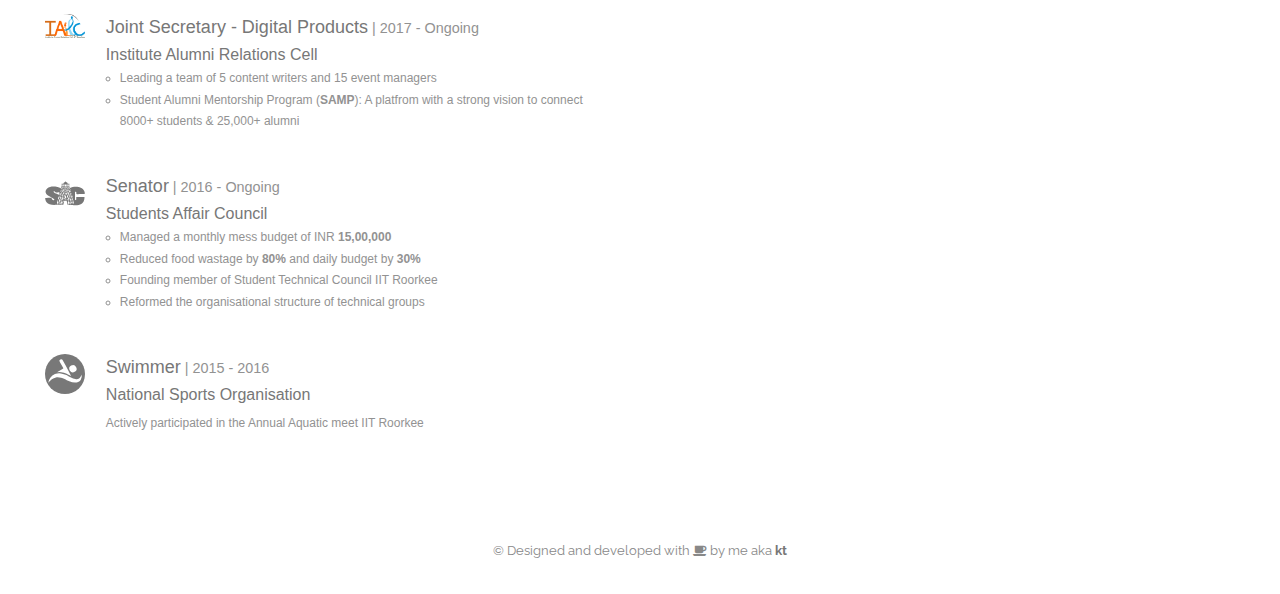
==== commit 2c53b58d: "Added Padding" ====
--- a/about.html
+++ b/about.html
@@ -59,15 +59,22 @@
 <section class="intro section-wrapper">
     <div class="container-fluid">
         <div class="row">
-            <div class="col-md-12">
+<!--             <div class="col-md-12">
                 <div class="section-title">
                     <h2>Hy, I'm <b>Kush Taneja</b> aka kt</h2>
                 </div>
-            </div>
+            </div> -->
             <div class="col-md-11">
                  <p>
-                  You can read a more brief version of this page <a href="https://about.me/kushtaneja" style="text-decoration: underline;" target="_blank">here</a> and view my <a href = "./kush_resume.pdf" style="text-decoration: underline;" target="_blank">resume</a> here. If you’ve got time to burn and read more, go ahead.<br><br>
-                   I’m a twenty-year-old product manager and engineer in my pre-final year at <a href="https://www.iitr.ac.in/" style="text-decoration: underline;" target="_blank">IIT Roorkee</a>.
+                  You can read a more brief version of this page <a href="https://about.me/kushtaneja" style="text-decoration: underline;" target="_blank">here</a> and view my <a href = "./kush_resume.pdf" style="text-decoration: underline;" target="_blank">resume</a> here. If you’ve got time to burn and read more, go ahead.
+                 </p>
+                 <div class="row">
+                    <div class="col-md-4">
+                        <div class="LI-profile-badge"  data-version="v1" data-size="large" data-locale="en_US" data-type="horizontal" data-theme="light" data-vanity="kushtaneja"><a class="LI-simple-link" href='https://in.linkedin.com/in/kushtaneja?trk=profile-badge'>Kush Taneja</a></div>
+                    </div><br>
+                    <div class="col-md-8">
+                    <p>
+                    I’m a twenty-year-old product manager and engineer in my pre-final year at <a href="https://www.iitr.ac.in/" style="text-decoration: underline;" target="_blank">IIT Roorkee</a>.
                    I’m eager to learn, proactive, meticulous and I love nothing more than working with people.<br>
                    While I’m not contributing on <a href="https://github.com/kushtaneja" style="text-decoration: underline;" target="_blank">Github</a>, I'm usually solving real-life problems. I am technology enthusiast and a sports freak.<br>
                    I code for people, food and happiness.
@@ -75,8 +82,10 @@
                    Also, I'm the fastest coffee-runner you’ll ever see.
                    <br>
                    Getting work done under cost, time and resource constraints is what i am excited about. Analyzing the target audience and picturing the product in their hands is all i do.<br>
-                   I can be stalked on <a href="https://facebook.com/kushtaneja.me" style="text-decoration: underline;" target="_blank">Facebook</a>, <a href="https://www.snapchat.com/add/kush7264" style="text-decoration: underline;" target="_blank">Snapchat</a> or <a href="https://www.instagram.com/kt_kushtaneja" style="text-decoration: underline;" target="_blank">Instagram</a> and connect on <a href="https://br.linkedin.com/in/kushtaneja" style="text-decoration: underline;" target="_blank">LinkedIn</a>
-                </p>
+                   I can be stalked on <a href="https://facebook.com/kushtaneja.me" style="text-decoration: underline;" target="_blank">Facebook</a>, <a href="https://www.snapchat.com/add/kush7264" style="text-decoration: underline;" target="_blank">Snapchat</a> or <a href="https://www.instagram.com/kt_kushtaneja" style="text-decoration: underline;" target="_blank">Instagram</a>
+                     </p>
+                    </div>
+            </div>
 <!--                 <ul class="social-icon">
                  <li><a href="kush_resume.pdf" target="_blank"><i class="fa fa-download" aria-hidden="true"></i></a>&nbsp; Resume</li>
                  </ul> -->
@@ -393,7 +402,6 @@
         <div class="container-fluid">
             <div class="row">
                 <div class="col-md-12">
-                    <div class="LI-profile-badge"  data-version="v1" data-size="large" data-locale="en_US" data-type="horizontal" data-theme="light" data-vanity="kushtaneja"><a class="LI-simple-link" href='https://in.linkedin.com/in/kushtaneja?trk=profile-badge'>Kush Taneja</a></div> <br>
                     <div class="copytext">&copy; Designed and developed with <i class="fa fa-coffee"></i> by me aka <b><a
                             href=".">kt</b></a>
                             </div>
--- a/css/style.css
+++ b/css/style.css
@@ -229,8 +229,12 @@
 @media (max-width : 480px) {
     .section-wrapper {
         padding : 30px 20px;
+        padding-top: 22%;
         }
-    }
+    #nav h4 {
+        color: white;
+    }  
+}
 
 #nav {
 
@@ -247,13 +251,6 @@
     padding: 5px;
 }
 
-@media (max-width : 600px) {
-
-    #products {
-      margin-top: 30px;
-
-    }
-}
 /*---------------------------
 * Section Title
 *---------------------------*/
@@ -303,8 +300,9 @@
     }
 
 .activitysheet li {
-    background-color: rgba(119, 119, 119, 0.4);
+    background-color: rgba(255, 255, 255, 0.65);
     margin: 2px auto;
+    z-index: 1;
 } 
 .activitysheet li a:hover, a:focus, a:active {
     text-decoration: none;
@@ -325,7 +323,7 @@
     padding-bottom: 2px;
     font-weight: 700;
     font-size: 24px;
-    color: rgba(255, 255, 255, 0.65);
+    color: #777;
     }
 
     .header .content h2 {
@@ -333,7 +331,7 @@
     font-size: 20px;
     line-height: 1.8em;
     margin: 0px;
-    color: rgba(255, 255, 255, 0.65);
+    color: #777;
     }
 
 .header .content p {
@@ -368,16 +366,14 @@
     text-align: center;
     border-radius: 100%;
     color: #777;
-    border: 2px solid rgba(255, 255, 255, 0.65);
+    border: 2px solid rgba(119, 119, 119, 0.65);
     padding: 2px;
-    color: rgba(255, 255, 255, 0.65);
     }
 
 .social-icon li a:hover {
-    border-color : white;
+    border-color : #777;
     cursor: pointer;
-    color: white;
-
+    color: #777;
     }
 
     #cb {
@@ -409,8 +405,38 @@
     margin: 10px auto;
     }
 
+    .activitysheet li {
+        background-color: rgba(119, 119, 119, 0.45);
+    }
+
+    #nav .activitysheet li {
+        background-color: rgba(119, 119, 119, 1);
+    }
+
+
     .header .profile-img {
     background-image    : url(../img/5.jpg);
+    }
+
+    .header .content h1 {
+       color: rgba(255, 255, 255, 0.55);
+    }
+
+    .social-icon li a {
+       color: rgba(255, 255, 255, 0.55);
+    }
+
+    .header .content h2 {
+       color: rgba(255, 255, 255, 0.55);
+    }   
+
+    .social-icon li a:hover {
+        border-color: white;
+        color: white;
+    }
+
+    .header .content {
+       top: 55%;
     }
     }
 
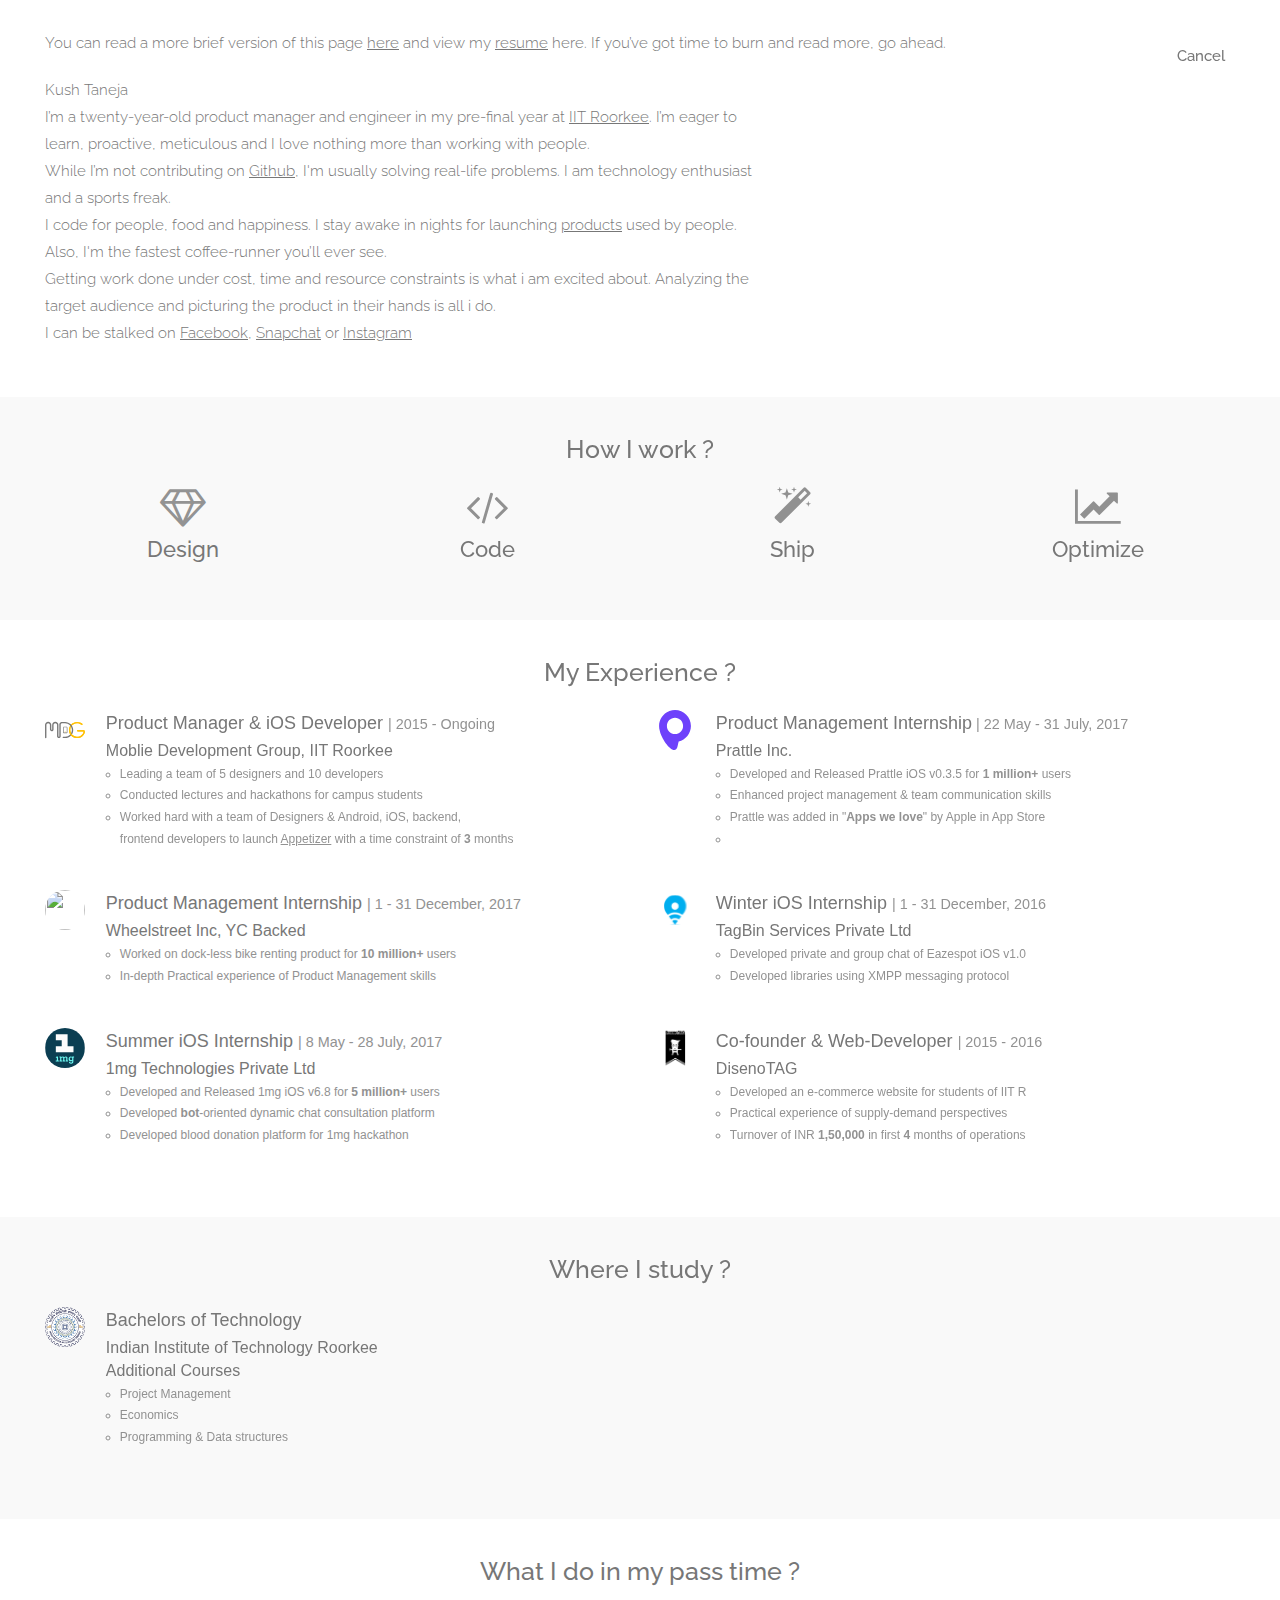
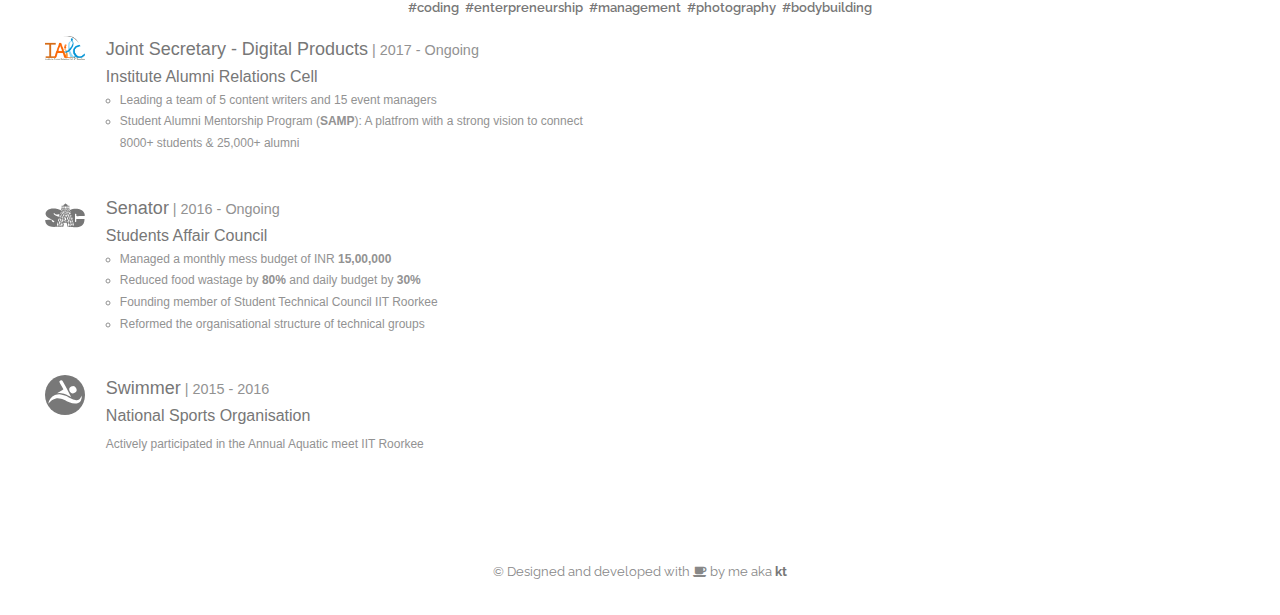
==== commit 5afc2230: "Let's try fb messenger plugin" ====
--- a/about.html
+++ b/about.html
@@ -82,7 +82,7 @@
                    Also, I'm the fastest coffee-runner you’ll ever see.
                    <br>
                    Getting work done under cost, time and resource constraints is what i am excited about. Analyzing the target audience and picturing the product in their hands is all i do.<br>
-                   I can be stalked on <a href="https://facebook.com/kushtaneja.me" style="text-decoration: underline;" target="_blank">Facebook</a>, <a href="https://www.snapchat.com/add/kush7264" style="text-decoration: underline;" target="_blank">Snapchat</a> or <a href="https://www.instagram.com/kt_kushtaneja" style="text-decoration: underline;" target="_blank">Instagram</a>
+                   I can be stalked on <a href="https://facebook.com/kushtaneja.kt" style="text-decoration: underline;" target="_blank">Facebook</a>, <a href="https://www.snapchat.com/add/kush7264" style="text-decoration: underline;" target="_blank">Snapchat</a> or <a href="https://www.instagram.com/kushtaneja.kt/" style="text-decoration: underline;" target="_blank">Instagram</a>
                      </p>
                     </div>
             </div>
@@ -151,7 +151,7 @@
         <div class="row">
             <div class="col-md-12">
                 <div class="section-title text-center">
-                <h2>Where I work ?</h2>
+                <h2>My Experience ?</h2>
                 </div>
             </div>
         </div>
@@ -165,23 +165,33 @@
                     </div>
                     <div class="col-md-10">
                     <h2>Product Manager & iOS Developer <small> | 2015 - Ongoing</small></h2>
-                    <h3><a href="https://mdg.sdslabs.co/" target="_blank">Moblie Development Group</a></h3>
+                    <h3><a href="https://mdg.sdslabs.co/" target="_blank">Moblie Development Group, IIT Roorkee</a></h3>
                     <small>
                     <ul>
                      <li>Leading a team of 5 designers and 10 developers</li>
                      <li>Conducted lectures and hackathons for campus students</li>
-                     <li><a href="https://mess.iitr.ac.in/" target="_blank" style="text-decoration: underline;">Appetizer</a> an app used by all the residents of the campus
-                      <small>
-                        <ul style="list-style: disc;">
-                         <li>Helps residents skip any meal and claim <b>100%</b> refund</li>
-                         <li>A Django based <b>dashboard</b> giving the administration the power<br>to update and fiddle with the application</li>
-                         <li>Worked hard with a team of Designers & Android, iOS, backend,<br>frontend developers to launch the product with a time constraint of <b>3</b> months</li>    
-                        </ul>
-                      </small>
-                     </li>      
+                     <li>Worked hard with a team of Designers & Android, iOS, backend,<br>frontend developers to launch <a href="https://mess.iitr.ac.in/" target="_blank" style="text-decoration: underline;">Appetizer</a> with a time constraint of <b>3</b> months</li>
                     </ul>
                     </small>
                  </div>
+                 </div>
+                </div>
+                  <!-- .experience-item -->
+                   <div class="content-item">
+                   <div class="row">
+                    <div class="col-md-1">
+                    <a href="https://www.wheelstreet.com/" target="_blank"><img src="img/wheelstreet.svg" style="border-radius: 50%;" /></a>
+                    </div>
+                    <div class="col-md-10">
+                    <h2>Product Management Internship <small> | 1 - 31 December, 2017</small></h2> 
+                    <h3><a href="https://www.wheelstreet.com/" target="_blank">Wheelstreet Inc, YC Backed</a></h3>
+                    <small>
+                    <ul>
+                     <li>Worked on dock-less bike renting product for <b>10 million+</b> users</li>
+                     <li>In-depth Practical experience of Product Management skills</li>
+                    </ul>
+                    </small>
+                    </div>
                     </div>
                 </div>
                 <!-- .experience-item -->
@@ -219,6 +229,7 @@
                      <li>Developed and Released Prattle iOS v0.3.5 for <b>1 million+</b> users</li>
                      <li>Enhanced project management & team communication skills</li>
                      <li>Prattle was added in "<b>Apps we love</b>" by Apple in App Store</li>  
+                     <li></li>
                     </ul>
                     </small>
                     </div>
@@ -426,6 +437,23 @@
 <!-- jquery -->
 <script src="js/jquery-2.1.4.min.js"></script>
 
+<!-- acobot -->
+<!-- <script src="https://acobot.ai/js/w?key=428424.UrIMQlBJhBZA4BZu"></script> -->
+<!-- Load Facebook SDK for JavaScript -->
+<div id="fb-root"></div>
+<script>(function(d, s, id) {
+  var js, fjs = d.getElementsByTagName(s)[0];
+  if (d.getElementById(id)) return;
+  js = d.createElement(s); js.id = id;
+  js.src = 'https://connect.facebook.net/en_US/sdk/xfbml.customerchat.js#xfbml=1&version=v2.12&autoLogAppEvents=1';
+  fjs.parentNode.insertBefore(js, fjs);
+}(document, 'script', 'facebook-jssdk'));</script>
+
+<!-- Your customer chat code -->
+<div class="fb-customerchat"
+  attribution="setup_tool"
+  page_id="227376697814980">
+
 <!-- Bootstrap -->
 <script src="js/bootstrap.min.js"></script>
 <script src="js/scripts.js"></script>
--- a/css/style.css
+++ b/css/style.css
@@ -24,7 +24,7 @@
     font-weight : 300;
     background  : #ffffff;
     }
-
+    
 /* --------------------------------------
  * Global Typography
  *------------------------------------------*/
@@ -284,7 +284,7 @@
     z-index             : -1;
     width               : 100%;
     height              : 100%;
-    background-image    : url(../img/4.jpg);
+    background-image    : url(../img/stc-min.jpg);
     background-size     : cover;
     background-position : center top;
     background-color: black;
@@ -310,9 +310,9 @@
 
 .header .content {
     position: absolute;
-    top: 30%;
+    top: 24%;
     right: 5%;
-    width: 16%;
+    width: 25%;
     margin: 10px auto;
     }
 
@@ -322,13 +322,13 @@
     line-height: 1.1em;
     padding-bottom: 2px;
     font-weight: 700;
-    font-size: 24px;
+    font-size: 35px;
     color: #777;
     }
 
     .header .content h2 {
     margin: 0px;
-    font-size: 20px;
+    font-size: 25px;
     line-height: 1.8em;
     margin: 0px;
     color: #777;
@@ -366,7 +366,7 @@
     text-align: center;
     border-radius: 100%;
     color: #777;
-    border: 2px solid rgba(119, 119, 119, 0.65);
+    border: 2px solid rgb(244, 244, 246);
     padding: 2px;
     }
 
@@ -397,16 +397,31 @@
 
     .header .content {
     position: absolute;
-    top: 30%;
-    bottom: auto;
-    left: 10%;
-    width: 80%;
-    height: 80%;
+    top: auto;
+    bottom: 2%;
+    left: 3%;
+    width: 60%;
     margin: 10px auto;
     }
 
+    .header .content h1 {
+    font-weight: 600;
+    line-height: 4vh;
+    font-size: 4vh;
+    color: #777;
+    }
+
+    .header .content h2 {
+    font-size: 2.5vh;
+    line-height: 3vh;
+    margin: 0px;
+    color: #777;
+    padding: 3px;
+    }
+
     .activitysheet li {
-        background-color: rgba(119, 119, 119, 0.45);
+        background-color: rgba(221, 219, 220, 0.2);
+
     }
 
     #nav .activitysheet li {
@@ -415,19 +430,21 @@
 
 
     .header .profile-img {
-    background-image    : url(../img/5.jpg);
+    background-image    : url(../img/try1.jpg);
+    opacity: 10%;
     }
 
     .header .content h1 {
-       color: rgba(255, 255, 255, 0.55);
+           color: rgb(195, 198, 246);
     }
 
     .social-icon li a {
-       color: rgba(255, 255, 255, 0.55);
+           color: rgb(195, 198, 246);
+           border: 2px solid rgb(195, 198, 246);
     }
 
     .header .content h2 {
-       color: rgba(255, 255, 255, 0.55);
+           color: rgb(195, 198, 246);
     }   
 
     .social-icon li a:hover {
@@ -435,9 +452,6 @@
         color: white;
     }
 
-    .header .content {
-       top: 55%;
-    }
     }
 
 /*-------------------
@@ -475,7 +489,7 @@
  }
 
  #samp {
-    -moz-border-radius: 25px; border-radius: 25px; -webkit-box-shadow: rgba(0,0,0,0.6) 0px 0px 4px; -moz-box-shadow: rgba(0,0,0,0.6) 0px 0px 4px;
+    -moz-border-radius: 15px; border-radius: 15px; -webkit-box-shadow: rgba(0,0,0,0.6) 0px 0px 4px; -moz-box-shadow: rgba(0,0,0,0.6) 0px 0px 4px;
  }
  #setup p {
     margin: 0px;
